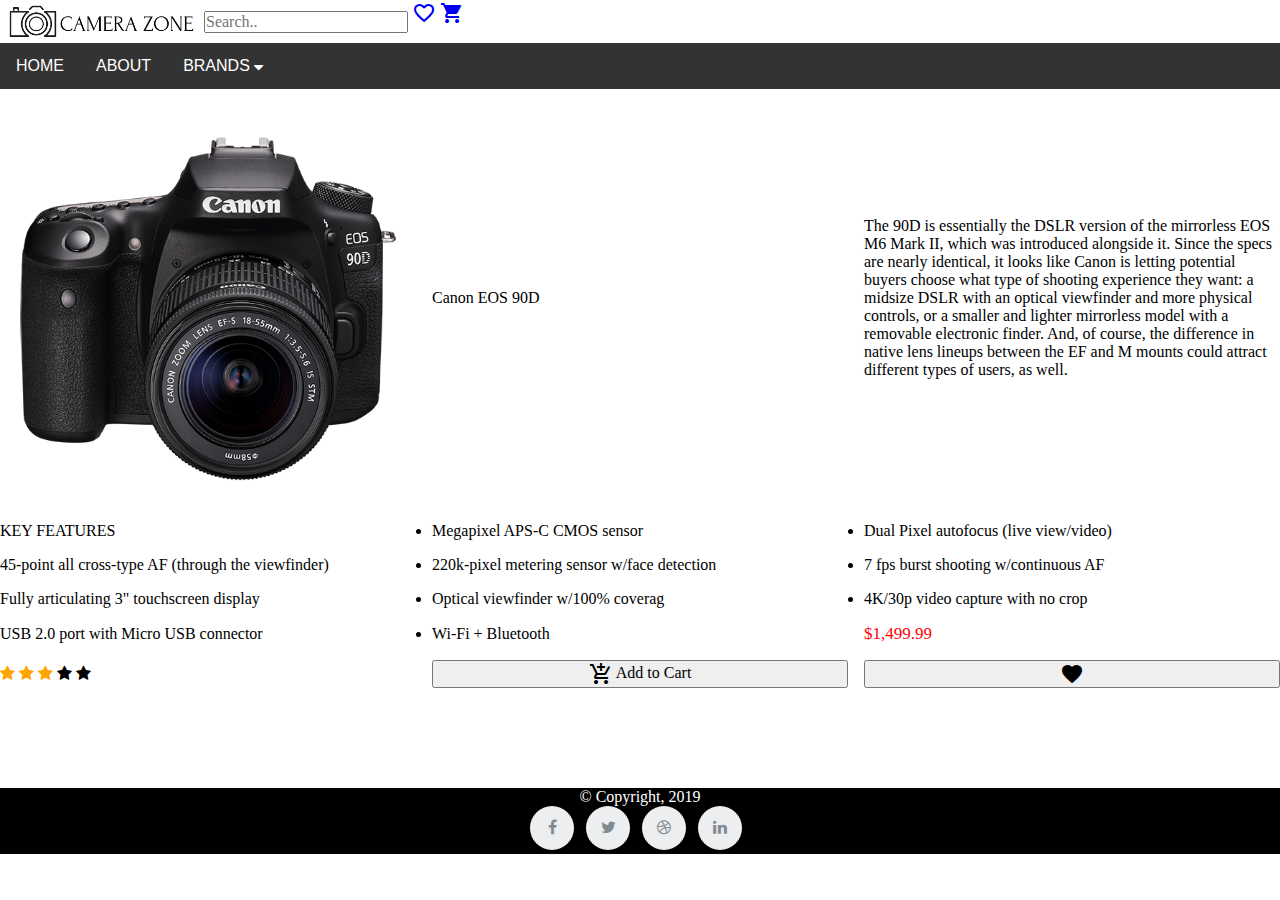
==== productone.html @ 7e5ad018 "commiting finally" ====
<!doctype html>
<html lang="en">

<head>
  <meta charset="utf-8">
  <meta name="viewport" content="width=device-width, initial-scale=1.0">
  <title>Camera Zone</title>
  <meta name="description" content="[A short description]">
  <meta name="author" content="Shouq Ghanem">
  <link rel="stylesheet" href="css/reset.css"> <!-- You may change this "Reset" to "Normalize" if preferred -->
  <link rel="stylesheet" href="https://fonts.googleapis.com/icon?family=Material+Icons">
  <link rel="stylesheet" href="css/pone.css">
</head>

<body>

  <header>

    <nav>
      <img class="logo" src="img/CAMERAA ZONE.png">
      <input type="text" placeholder="Search..">
      <a href="#"><span class="material-icons">favorite_border</span></a>
      <a href="#"><span class="material-icons">shopping_cart</span></a>
    </nav>

    <div class="navbar">
      <a href="#home">HOME</a>
      <a href="#news">ABOUT</a>
      <div class="dropdown">
        <button class="dropbtn">BRANDS
          <i class="fa fa-caret-down"></i>
        </button>
        <div class="dropdown-content">
          <a href="#">FUJIFILM</a>
          <a href="#">CANON</a>
          <a href="#">SONY</a>
        </div>
      </div>
    </div>

  </header>

  <main>
    <header>
      <section class="product">

        <!-- Product 1 -->

        <img src="img/EOS_90d_580x580_02.png" alt="Product Image" style="width:100%;">
        <h1> Canon EOS 90D</h1>
        <p>The 90D is essentially the DSLR version of the mirrorless EOS M6 Mark II,
          which was introduced alongside it. Since the specs are nearly identical,
          it looks like Canon is letting potential buyers choose what type of shooting
          experience they want: a midsize DSLR with an optical viewfinder and more
          physical controls, or a smaller and lighter mirrorless model with a removable electronic finder.
          And, of course, the difference in native lens lineups between the EF and M mounts could attract different
          types of users, as well.</p>

        <h3>KEY FEATURES</h3>
        <li>Megapixel APS-C CMOS sensor</li>
        <li>Dual Pixel autofocus (live view/video) </li>
        <li>45-point all cross-type AF (through the viewfinder)</li>
        <li>220k-pixel metering sensor w/face detection</li>
        <li>7 fps burst shooting w/continuous AF</li>
        <li>Fully articulating 3" touchscreen display</li>
        <li>Optical viewfinder w/100% coverag</li>
        <li>4K/30p video capture with no crop</li>
        <li>USB 2.0 port with Micro USB connector</li>
        <li>Wi-Fi + Bluetooth</li>



        <a class="price">
          <data value="1,499.99">$1,499.99</data>
        </a>
        <dl>
          <link rel="stylesheet"
            href="https://cdnjs.cloudflare.com/ajax/libs/font-awesome/4.7.0/css/font-awesome.min.css">
          <span class="fa fa-star checked"></span>
          <span class="fa fa-star checked"></span>
          <span class="fa fa-star checked"></span>
          <span class="fa fa-star"></span>
          <span class="fa fa-star"></span>
        </dl>
        <button type="button"><span class="material-icons">add_shopping_cart</span> Add to Cart</button>
        <button type="button"><span class="material-icons">favorite</span></button>

      </section>
    </header>
  </main>

  <!--==========================
Footer
============================-->

  <footer>

    <div class="footer">
      <div>&copy; Copyright, 2019</div>

      <div class="col-md-4 col-sm-6 col-xs-12">
        <ul class="social-icons">
          <li><a class="facebook" href="#"><i class="fa fa-facebook"></i></a></li>
          <li><a class="twitter" href="#"><i class="fa fa-twitter"></i></a></li>
          <li><a class="dribbble" href="#"><i class="fa fa-dribbble"></i></a></li>
          <li><a class="linkedin" href="#"><i class="fa fa-linkedin"></i></a></li>
        </ul>
      </div>
    </div>

  </footer>

</body>

</html>
---- css/pone.css ----
@media screen and (min-width:320px) {
    
.logo {
    width: 200px;
  }
  
  
  .navbar {
    overflow: hidden;
    background-color: #333;
    font-family: Arial;
    vertical-align: baseline;
    display: flex;
  }
  
  
  .navbar a {
    font-size: 16px;
    color: white;
    text-align: center;
    padding: 14px 16px;
    text-decoration: none;
  }
  
  .dropdown {
  overflow: hidden;
    
  }
  
  
  .dropdown .dropbtn {
    font-size: 16px; 
    border: none;
    outline: none;
    color: white;
    padding: 14px 16px;
    background-color: inherit;
    font-family: inherit; 
    margin: 0; 
    display: inline-block;
  }
  
  
  .navbar a:hover, .dropdown:hover .dropbtn {
    background-color: dodgerblue;
  }
  
  
  .dropdown-content {
    display: none;
    position: absolute;
    background-color: #f9f9f9;
    min-width: 160px;
    box-shadow: 0px 8px 16px 0px rgba(0,0,0,0.2);
    z-index: 1;
  }
  
  
  .dropdown-content a {
   
    color: black;
    padding: 12px 16px;
    text-decoration: none;
    display: block;
    text-align: left;
  }
  
  
  .dropdown-content a:hover {
    background-color: #ddd;
  }
  
  
  .dropdown:hover .dropdown-content {
    display: block;
  }
  
  
  
  .card {
    box-shadow: 0 4px 8px 0 rgba(0, 0, 0, 0.2);
    max-width: 420px;
    margin: auto;
    text-align: center;
    font-family: arial;
    display: grid;
  }
  
  .price {
    color: red;
    font-size: 17px;
  }
  .product {
    display: grid;
    grid-template-columns: repeat(auto-fit, minmax(320px, 1fr));
    align-items: center;
    grid-gap: 1em;
  }
  
  .card button {
    border: none;
    outline: 0;
    padding: 12px;
    color: white;
    background-color: #000;
    text-align: center;
    cursor: pointer;
    width: 100%;
    font-size: 18px;
  }
  
  .card button:hover {
    opacity: 0.7;
  }
  .checked {
    color: orange;
  }
  
  
  .pagination a {
    color: black;
    float: left;
    padding: 8px 16px;
    text-decoration: none;
    transition: background-color .3s;
  }
  
  
  .pagination a.active {
    background-color: dodgerblue;
    color: white;
  }
  
  
  .pagination a:hover:not(.active) {background-color: #ddd;}
  
  
  /*--------------------------------------------------------------
  # Footer
  --------------------------------------------------------------*/
  .footer {
    margin-top: 100px ;
    text-align: center ;
    color: white;
    font-size: 16px ;
    font-family: verdana ;
    background-color:black;
    }
    .legal {
      display: flex;
      flex-wrap: wrap;
      color: #999;
    }
      
  .social-icons
  {
    padding-left:0;
    margin-bottom:0;
    list-style:none
  }
  .social-icons li
  {
    display:inline-block;
    margin-bottom:4px
  }
  .social-icons li.title
  {
    margin-right:15px;
    text-transform:uppercase;
    color:#96a2b2;
    font-weight:700;
    font-size:13px
  }
  .social-icons a{
    background-color:#eceeef;
    color:#818a91;
    font-size:16px;
    display:inline-block;
    line-height:44px;
    width:44px;
    height:44px;
    text-align:center;
    margin-right:8px;
    border-radius:100%;
    -webkit-transition:all .2s linear;
    -o-transition:all .2s linear;
    transition:all .2s linear
  }
  .social-icons a:active,.social-icons a:focus,.social-icons a:hover
  {
    color:#fff;
    background-color:#29aafe
  }
  .social-icons.size-sm a
  {
    line-height:34px;
    height:34px;
    width:34px;
    font-size:14px
  }
  .social-icons a.facebook:hover
  {
    background-color:#3b5998
  }
  .social-icons a.twitter:hover
  {
    background-color:#00aced
  }
  .social-icons a.linkedin:hover
  {
    background-color:#007bb6
  }
  .social-icons a.dribbble:hover
  {
    background-color:#ea4c89
  }
}
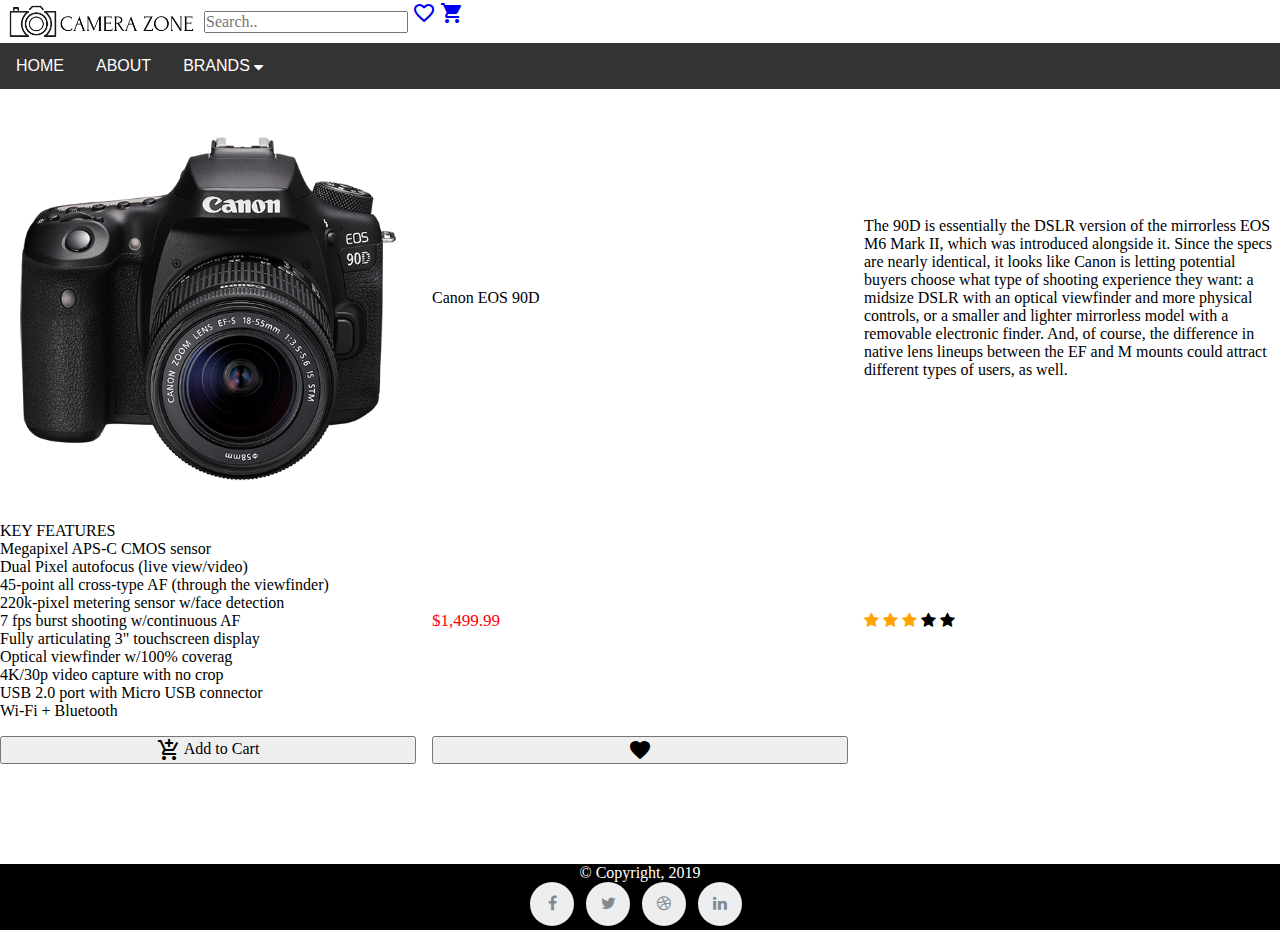
==== commit 9da4cf8f: "hello" ====
--- a/productone.html
+++ b/productone.html
@@ -11,6 +11,7 @@
   <link rel="stylesheet" href="https://fonts.googleapis.com/icon?family=Material+Icons">
   <link rel="stylesheet" href="css/pone.css">
 </head>
+
 
 <body>
 
@@ -45,28 +46,29 @@
       <section class="product">
 
         <!-- Product 1 -->
-
-        <img src="img/EOS_90d_580x580_02.png" alt="Product Image" style="width:100%;">
+        <div><img src="img/EOS_90d_580x580_02.png" alt="Product Image" style="width:100%;"></div>
         <h1> Canon EOS 90D</h1>
-        <p>The 90D is essentially the DSLR version of the mirrorless EOS M6 Mark II,
-          which was introduced alongside it. Since the specs are nearly identical,
-          it looks like Canon is letting potential buyers choose what type of shooting
-          experience they want: a midsize DSLR with an optical viewfinder and more
-          physical controls, or a smaller and lighter mirrorless model with a removable electronic finder.
-          And, of course, the difference in native lens lineups between the EF and M mounts could attract different
-          types of users, as well.</p>
-
-        <h3>KEY FEATURES</h3>
-        <li>Megapixel APS-C CMOS sensor</li>
-        <li>Dual Pixel autofocus (live view/video) </li>
-        <li>45-point all cross-type AF (through the viewfinder)</li>
-        <li>220k-pixel metering sensor w/face detection</li>
-        <li>7 fps burst shooting w/continuous AF</li>
-        <li>Fully articulating 3" touchscreen display</li>
-        <li>Optical viewfinder w/100% coverag</li>
-        <li>4K/30p video capture with no crop</li>
-        <li>USB 2.0 port with Micro USB connector</li>
-        <li>Wi-Fi + Bluetooth</li>
+          <p>The 90D is essentially the DSLR version of the mirrorless EOS M6 Mark II,
+            which was introduced alongside it. Since the specs are nearly identical,
+            it looks like Canon is letting potential buyers choose what type of shooting
+            experience they want: a midsize DSLR with an optical viewfinder and more
+            physical controls, or a smaller and lighter mirrorless model with a removable electronic finder.
+            And, of course, the difference in native lens lineups between the EF and M mounts could attract different
+            types of users, as well.</p>
+          
+        
+<div> <h3>KEY FEATURES</h3>
+  <li>Megapixel APS-C CMOS sensor</li>
+  <li>Dual Pixel autofocus (live view/video) </li>
+  <li>45-point all cross-type AF (through the viewfinder)</li>
+  <li>220k-pixel metering sensor w/face detection</li>
+  <li>7 fps burst shooting w/continuous AF</li>
+  <li>Fully articulating 3" touchscreen display</li>
+  <li>Optical viewfinder w/100% coverag</li>
+  <li>4K/30p video capture with no crop</li>
+  <li>USB 2.0 port with Micro USB connector</li>
+  <li>Wi-Fi + Bluetooth</li></div>
+       
 
 
 
